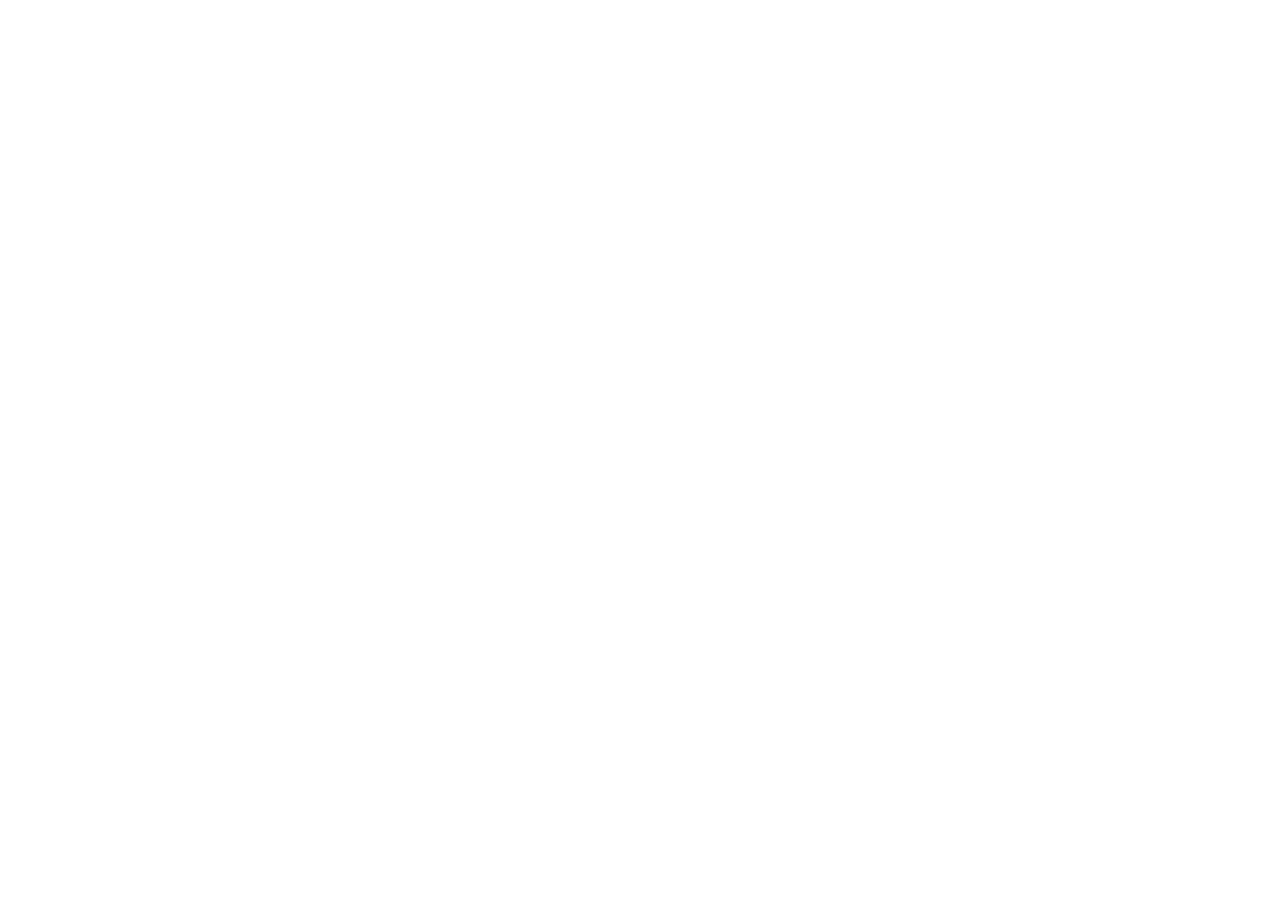
==== index.html @ 092da07f "First Commit" ====
<!DOCTYPE html>
<html lang="en">
  <head>
    <meta charset="UTF-8" />
    <meta http-equiv="X-UA-Compatible" content="IE=edge" />
    <meta name="viewport" content="width=device-width, initial-scale=1.0" />
    <title>VideoCall App UI - Navid Dev</title>
    <link rel="stylesheet" href="style.css" />
  </head>
  <body>
    <script src="script.js"></script>
  </body>
</html>
---- style.css ----
/*==================== BASE ====================*/

/*==================== VARIABLES CSS ====================*/

body {
  --app-background: #eaebf5;
  --chat-background: #fff;
  --link-color: #c0c1c5;
  --navigation-bg: #fff;
  --navigation-box-shadow: 0 2px 6px 0 rgba(136, 148, 171, 0.2),
    0 24px 20px -24px rgba(71, 82, 107, 0.1);
  --main-color: #3d42df;
  --message-bg: #f3f4f9;
  --message-bg-2: #3d42df;
  --message-text: #2c303a;
  --placeholder-text: #a2a4bc;
  --button-bg: #fff;
}
/*========== Variables Dark theme ==========*/

body.dark {
  --app-background: #262a42;
  --navigation-box-shadow: 0px 0px 8px 0px #282b33;
  --chat-background: #3c3f56;
  --message-bg: #2c3046;
  --message-text: rgba(255, 255, 255, 0.8);
  --placeholder-text: #fff;
  --navigation-bg: #3c3f56;
  --button-bg: #3c3f56;
  --main-color: #6f74ff;
  --message-bg-2: #6f74ff;
}

/*==================== LAYOUT ====================*/

/*==================== Navigation ====================*/

/*==================== Chat ====================*/

/*==================== Main App ====================*/

/*==================== MEDIA QUERIES ====================*/

/*==================== Devices smaller than 900px ====================*/

/*==================== Devices smaller than 520px ====================*/

/*==================== Devices Between 520px - 720px ====================*/
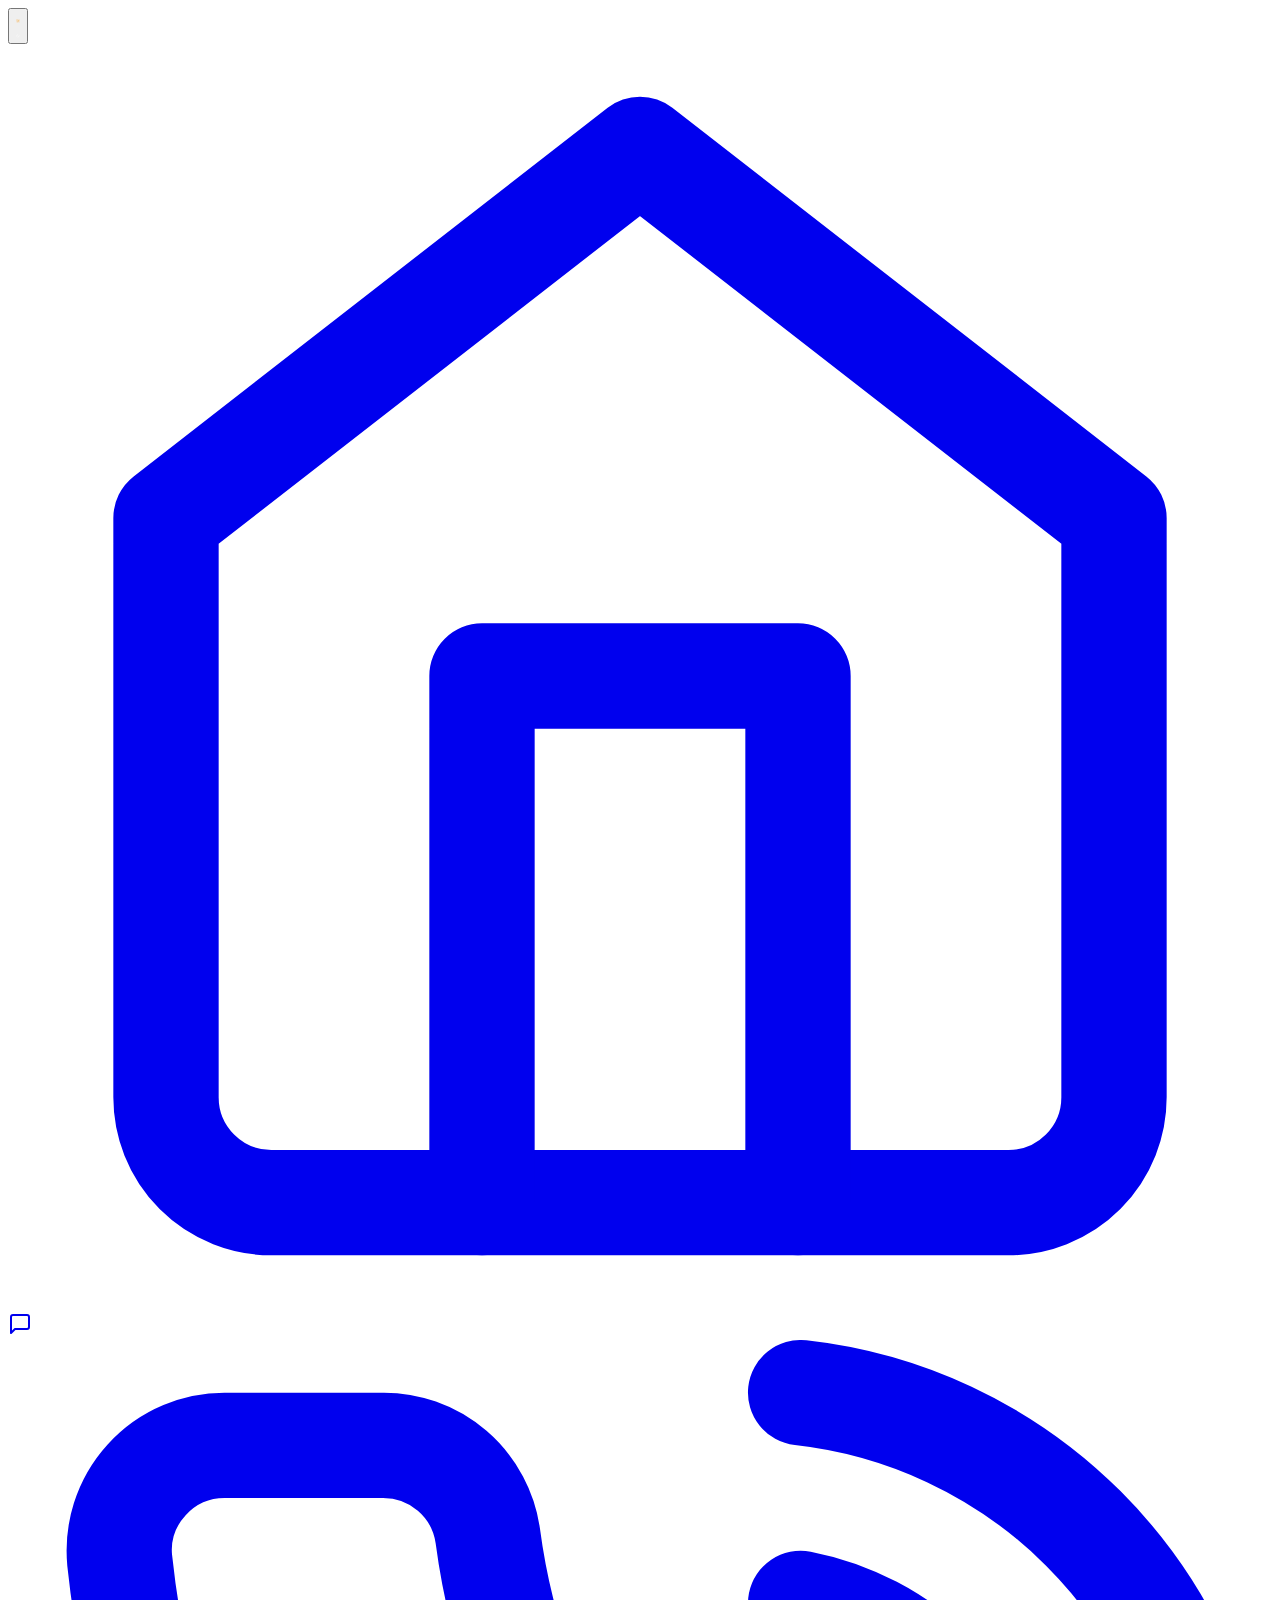
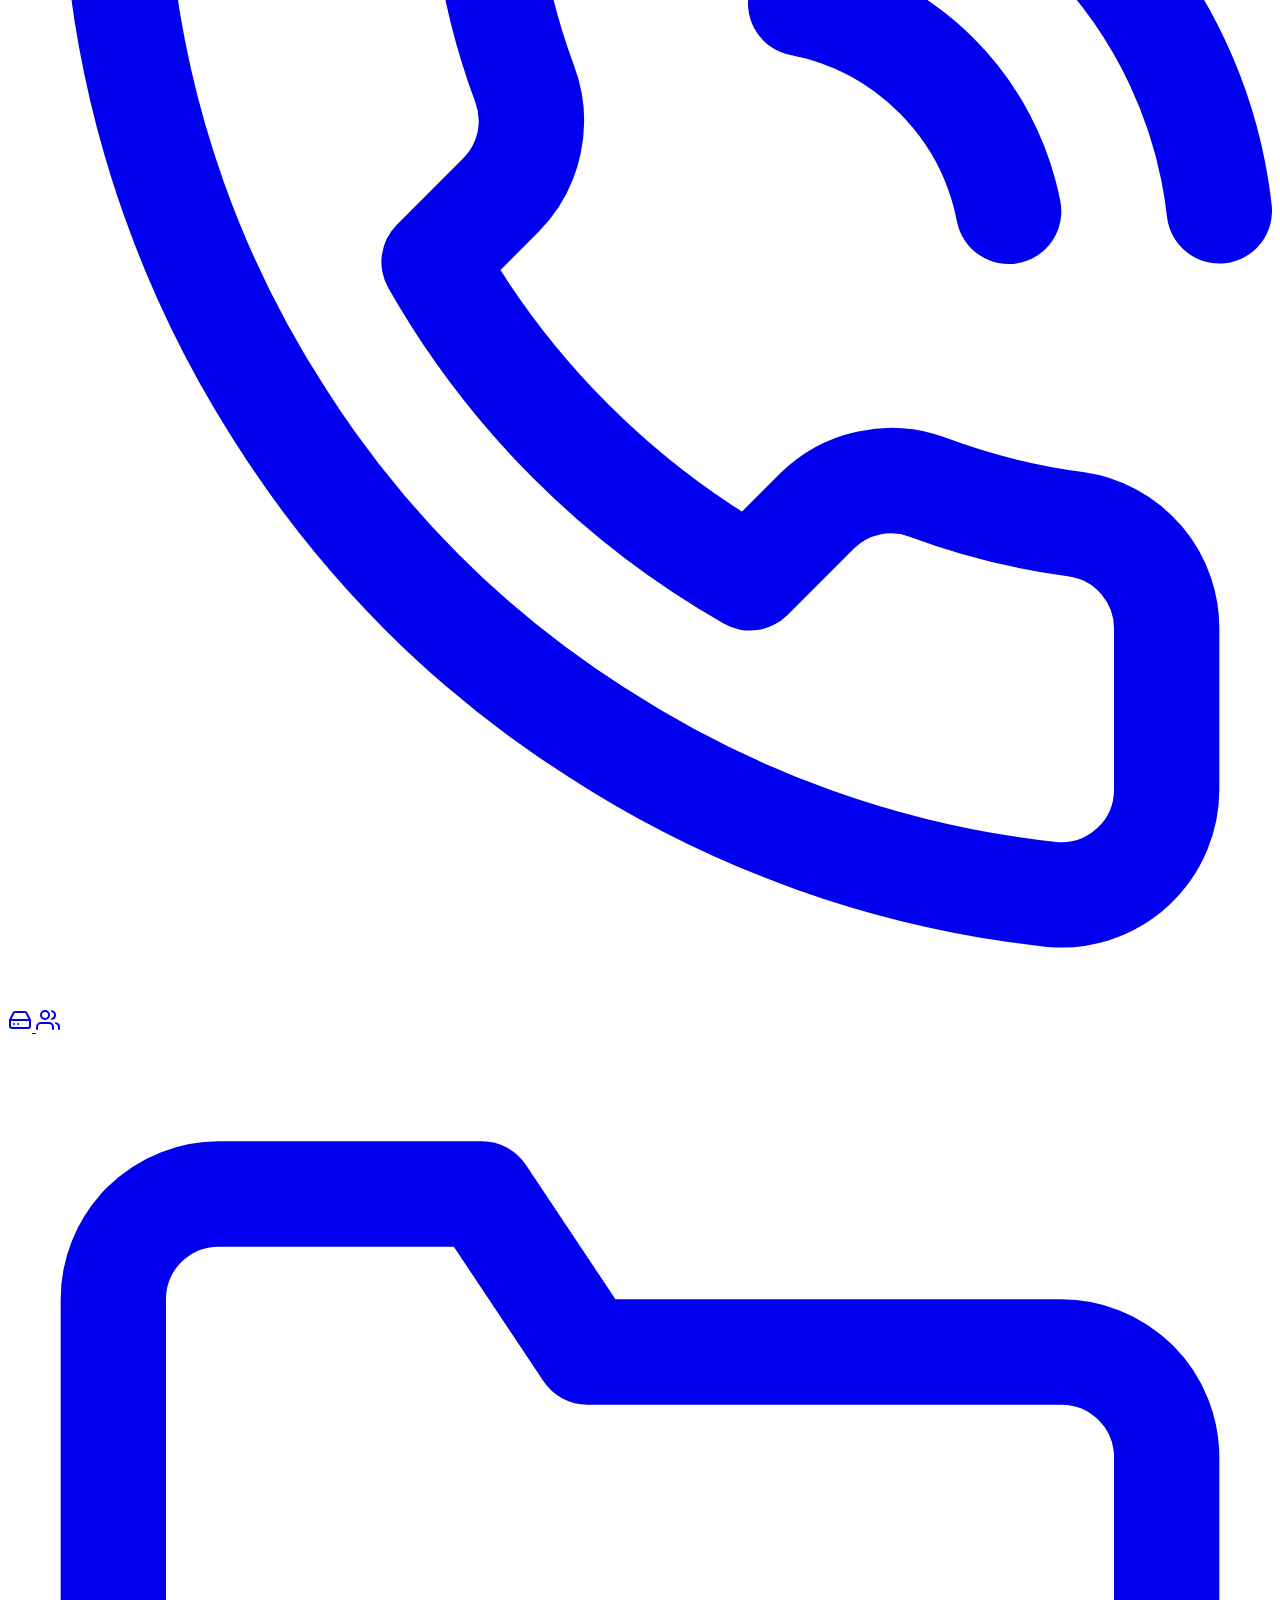
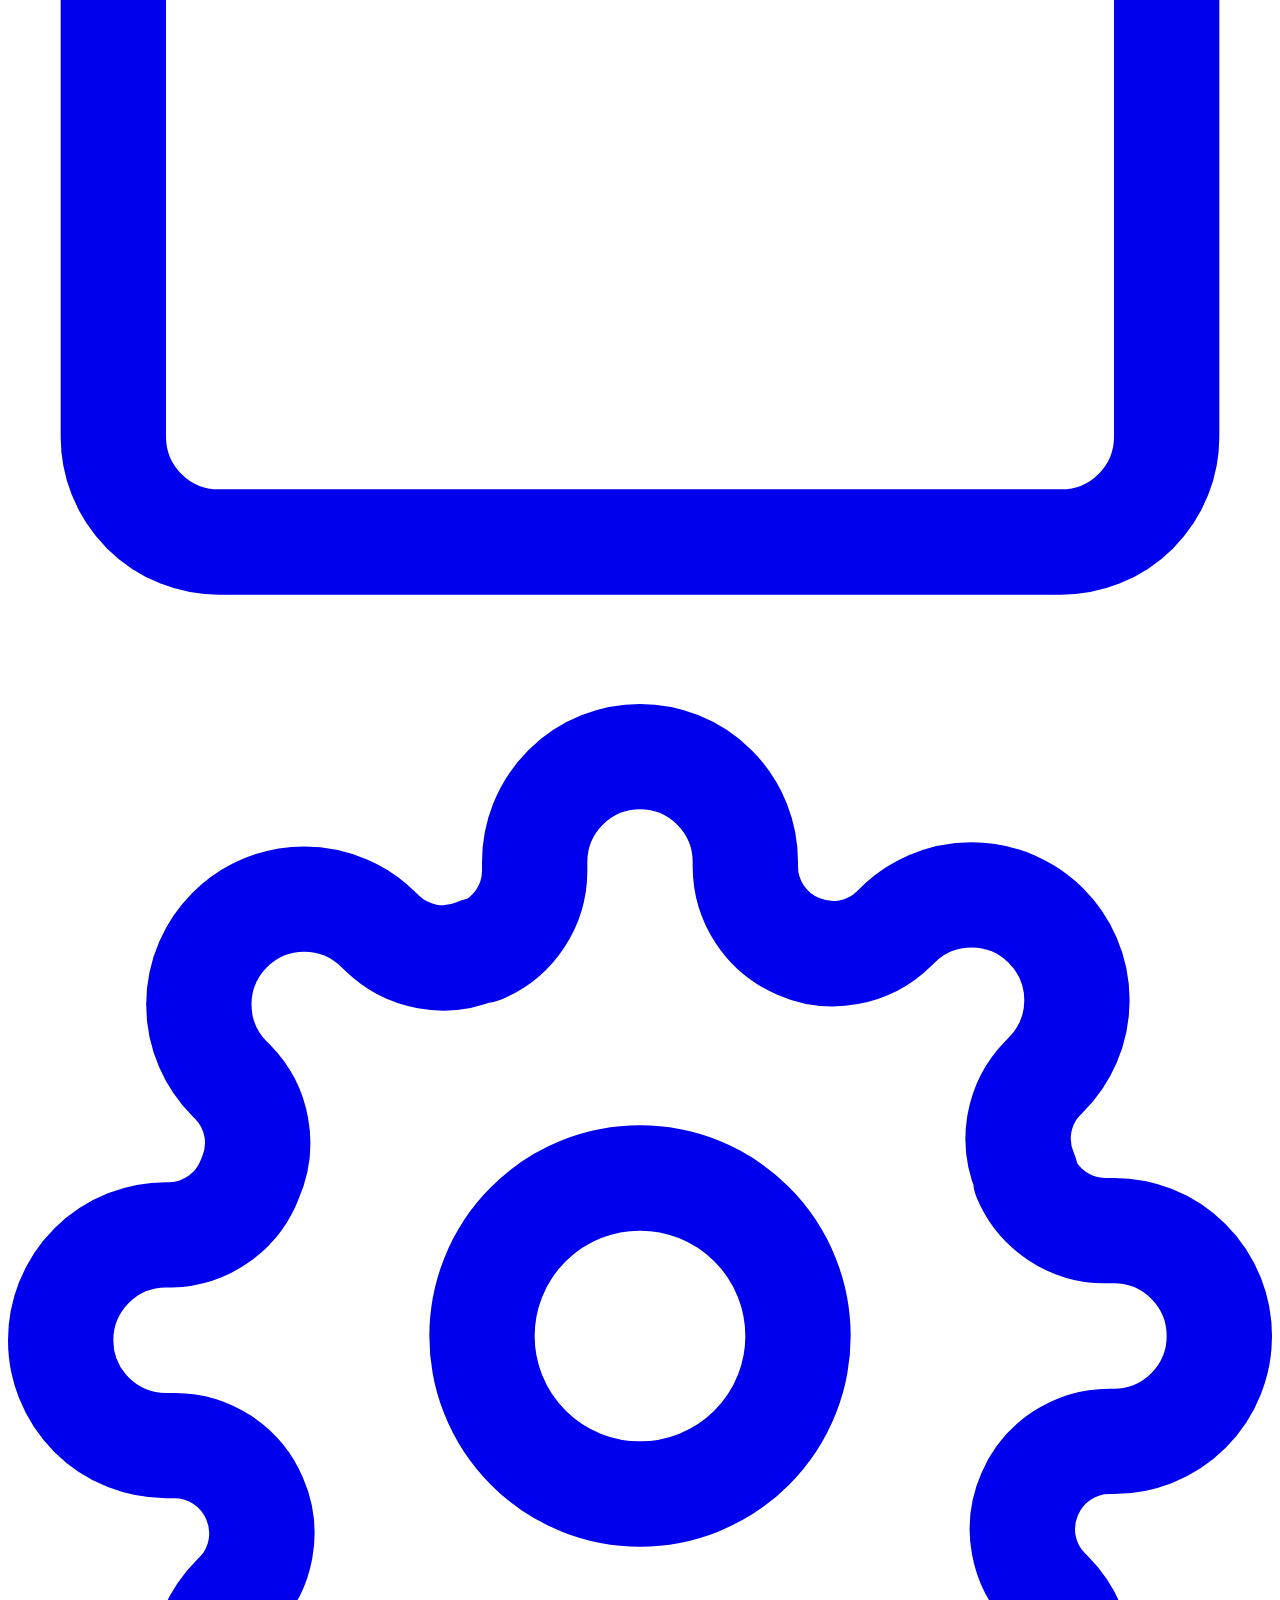
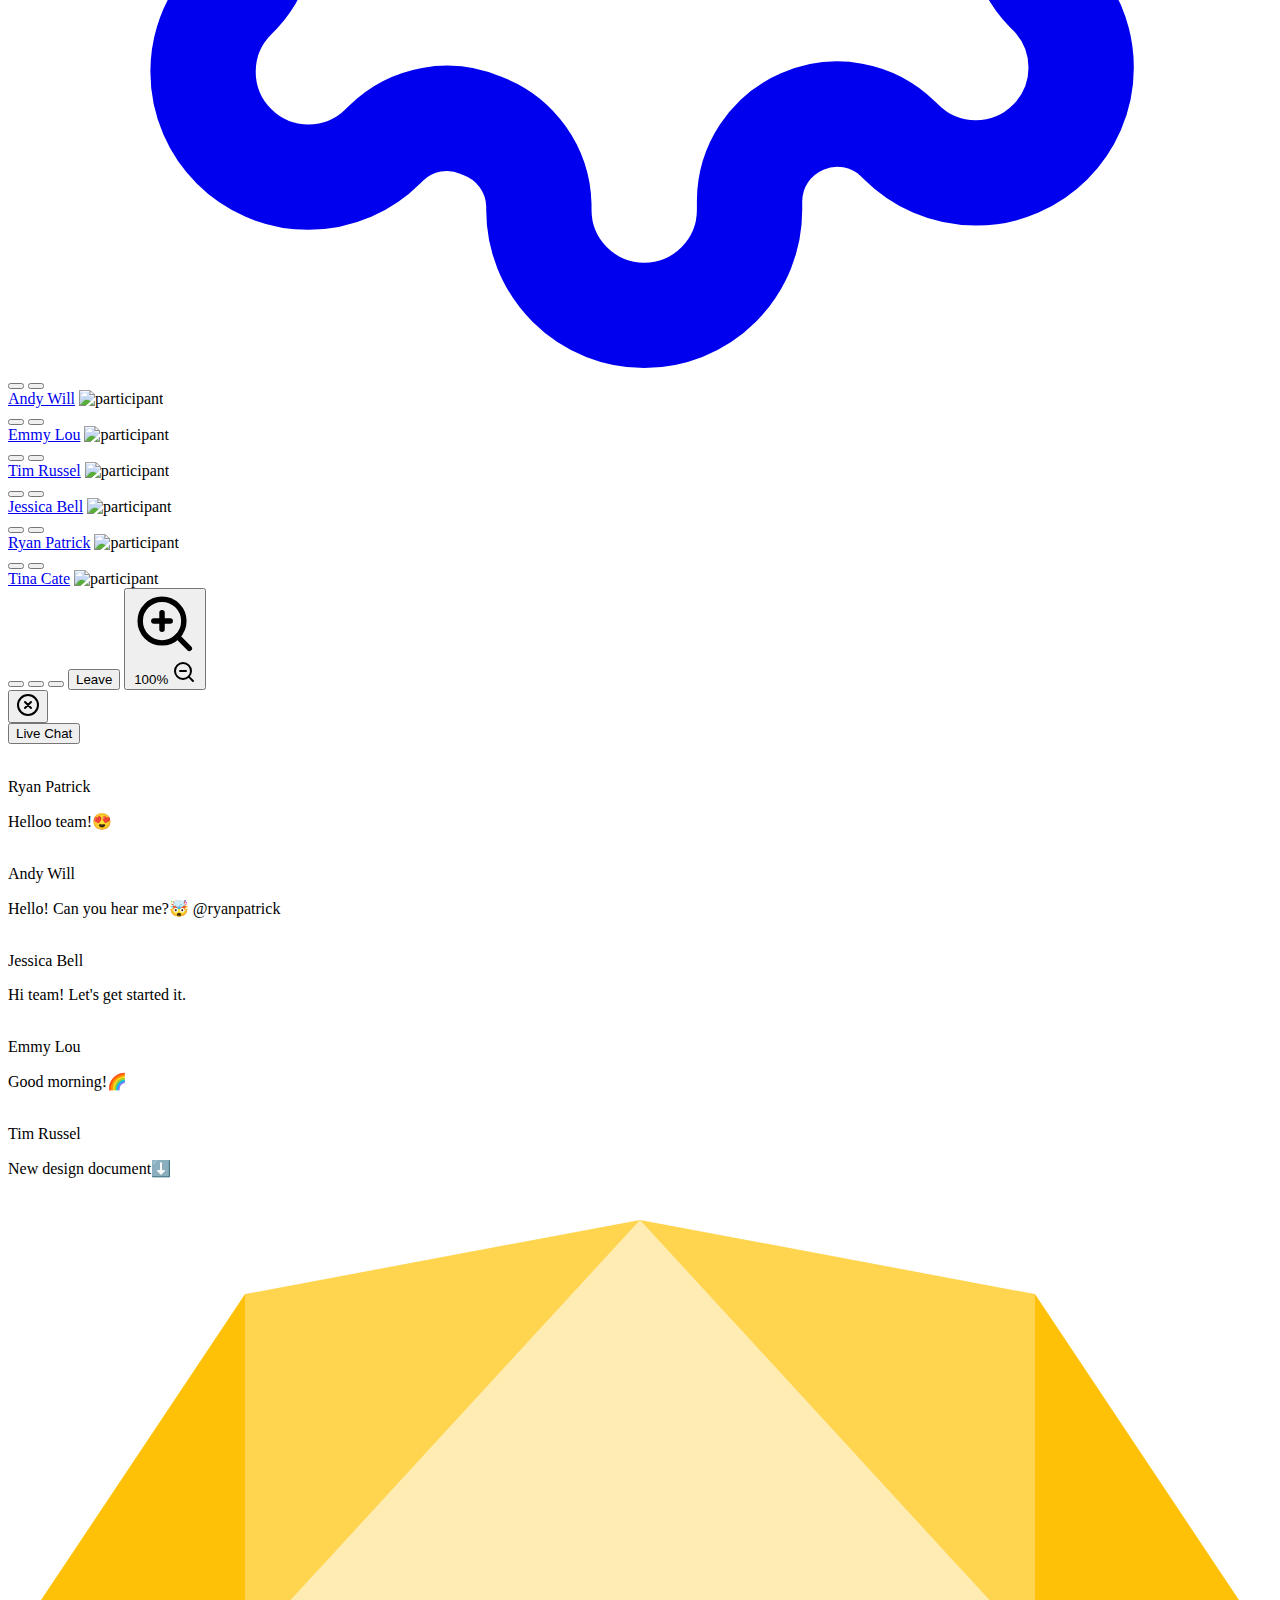
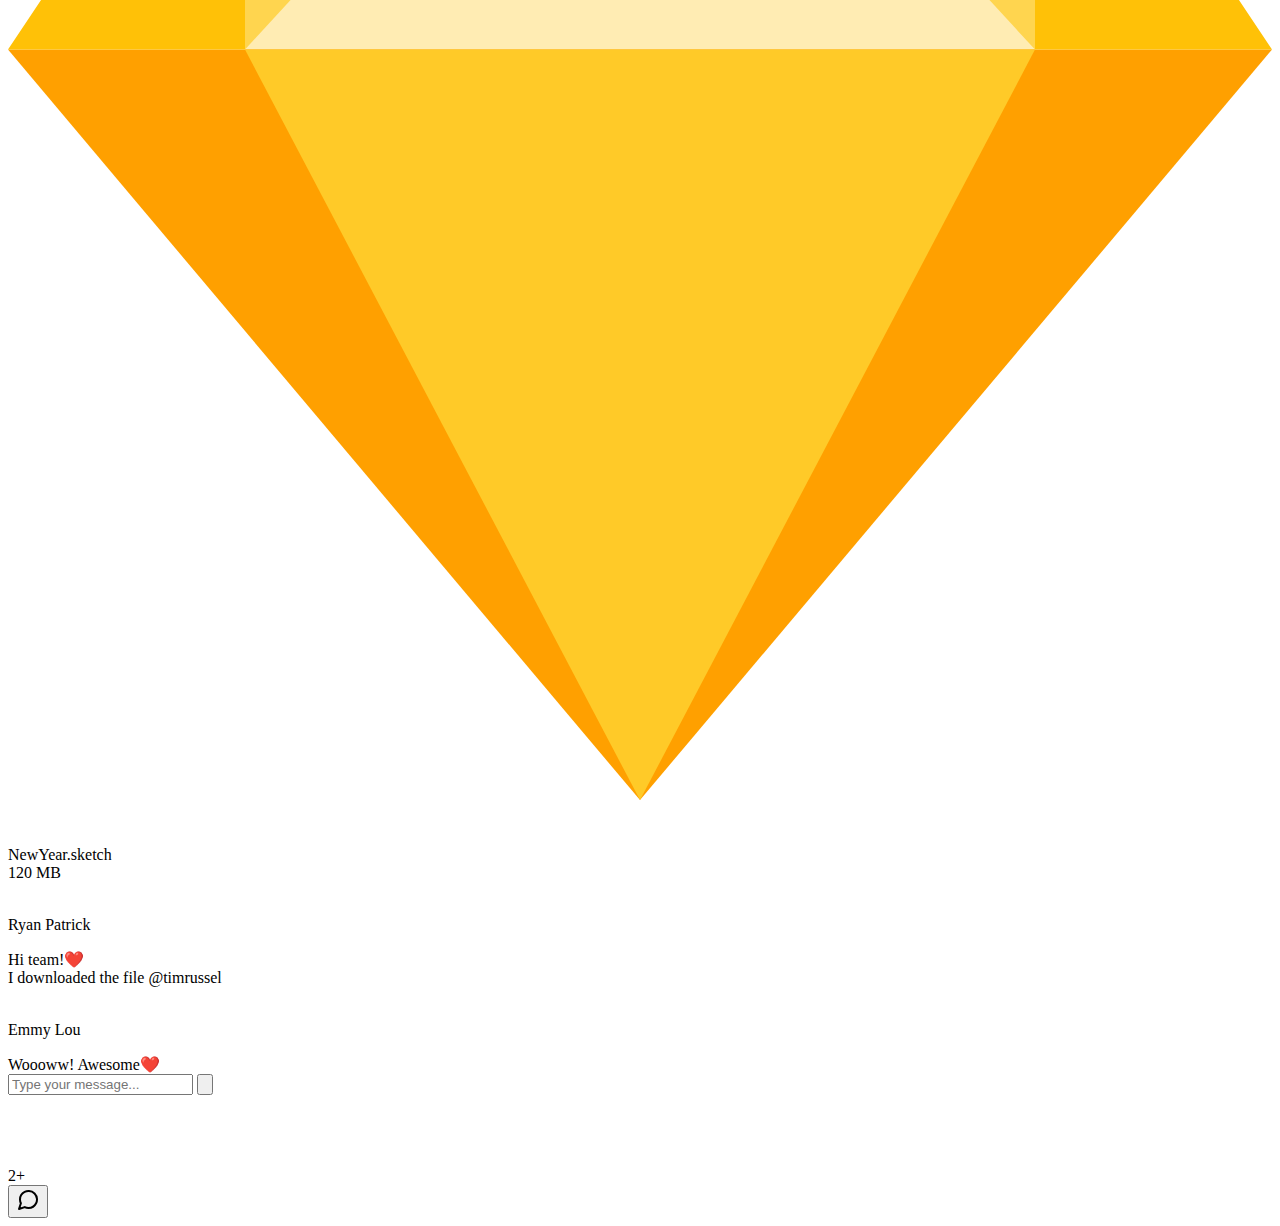
==== commit 79e5bf48: "add html" ====
--- a/index.html
+++ b/index.html
@@ -5,9 +5,544 @@
     <meta http-equiv="X-UA-Compatible" content="IE=edge" />
     <meta name="viewport" content="width=device-width, initial-scale=1.0" />
     <title>VideoCall App UI - Navid Dev</title>
+
+    <!-- Add Google Font -->
+    <link
+      href="https://fonts.googleapis.com/css?family=DM+Sans:400,500,700&display=swap"
+      rel="stylesheet"
+    />
     <link rel="stylesheet" href="style.css" />
   </head>
   <body>
+    <div class="app-container">
+      <button class="mode-switch">
+        <!-- sun icon -->
+        <svg
+          class="sun"
+          fill="none"
+          stroke="#fbb046"
+          stroke-linecap="round"
+          stroke-linejoin="round"
+          stroke-width="2"
+          class="feather feather-sun"
+          viewBox="0 0 24 24"
+        >
+          <defs />
+          <circle cx="12" cy="12" r="5" />
+          <path
+            d="M12 1v2M12 21v2M4.22 4.22l1.42 1.42M18.36 18.36l1.42 1.42M1 12h2M21 12h2M4.22 19.78l1.42-1.42M18.36 5.64l1.42-1.42"
+          />
+        </svg>
+        <!-- sun icon -->
+
+        <!-- moon icon -->
+        <svg
+          class="moon"
+          fill="none"
+          stroke="#ffffff"
+          stroke-linecap="round"
+          stroke-linejoin="round"
+          stroke-width="2"
+          class="feather feather-moon"
+          viewBox="0 0 24 24"
+        >
+          <defs />
+          <path d="M21 12.79A9 9 0 1111.21 3 7 7 0 0021 12.79z" />
+        </svg>
+        <!-- moon icon -->
+      </button>
+      <div class="left-side">
+        <div class="navigation">
+          <a href="#" class="nav-link icon">
+            <!-- Home icon -->
+            <svg
+              xmlns="http://www.w3.org/2000/svg"
+              fill="none"
+              stroke="currentColor"
+              stroke-width="2"
+              stroke-linecap="round"
+              stroke-linejoin="round"
+              class="feather feather-home"
+              viewBox="0 0 24 24"
+            >
+              <path d="M3 9l9-7 9 7v11a2 2 0 01-2 2H5a2 2 0 01-2-2z" />
+              <path d="M9 22V12h6v10" />
+            </svg>
+            <!-- Home icon -->
+          </a>
+
+          <a href="#" class="nav-link icon">
+            <!-- comment icon -->
+            <svg
+              xmlns="http://www.w3.org/2000/svg"
+              width="24"
+              height="24"
+              viewBox="0 0 24 24"
+              fill="none"
+              stroke="currentColor"
+              stroke-width="2"
+              stroke-linecap="round"
+              stroke-linejoin="round"
+              class="feather feather-message-square"
+            >
+              <path
+                d="M21 15a2 2 0 0 1-2 2H7l-4 4V5a2 2 0 0 1 2-2h14a2 2 0 0 1 2 2z"
+              />
+            </svg>
+            <!-- comment icon -->
+          </a>
+          <a href="#" class="nav-link icon">
+            <!-- ringing phone icon -->
+            <svg
+              xmlns="http://www.w3.org/2000/svg"
+              fill="none"
+              stroke="currentColor"
+              stroke-width="2"
+              stroke-linecap="round"
+              stroke-linejoin="round"
+              class="feather feather-phone-call"
+              viewBox="0 0 24 24"
+            >
+              <path
+                d="M15.05 5A5 5 0 0119 8.95M15.05 1A9 9 0 0123 8.94m-1 7.98v3a2 2 0 01-2.18 2 19.79 19.79 0 01-8.63-3.07 19.5 19.5 0 01-6-6 19.79 19.79 0 01-3.07-8.67A2 2 0 014.11 2h3a2 2 0 012 1.72 12.84 12.84 0 00.7 2.81 2 2 0 01-.45 2.11L8.09 9.91a16 16 0 006 6l1.27-1.27a2 2 0 012.11-.45 12.84 12.84 0 002.81.7A2 2 0 0122 16.92z"
+              />
+            </svg>
+            <!-- ringing phone icon -->
+          </a>
+          <a href="#" class="nav-link icon">
+            <!-- disk icon -->
+            <svg
+              xmlns="http://www.w3.org/2000/svg"
+              width="24"
+              height="24"
+              viewBox="0 0 24 24"
+              fill="none"
+              stroke="currentColor"
+              stroke-width="2"
+              stroke-linecap="round"
+              stroke-linejoin="round"
+              class="feather feather-hard-drive"
+            >
+              <line x1="22" y1="12" x2="2" y2="12" />
+              <path
+                d="M5.45 5.11L2 12v6a2 2 0 0 0 2 2h16a2 2 0 0 0 2-2v-6l-3.45-6.89A2 2 0 0 0 16.76 4H7.24a2 2 0 0 0-1.79 1.11z"
+              />
+              <line x1="6" y1="16" x2="6.01" y2="16" />
+              <line x1="10" y1="16" x2="10.01" y2="16" />
+            </svg>
+            <!-- disk icon -->
+          </a>
+          <a href="#" class="nav-link icon">
+            <!-- people icon -->
+            <svg
+              xmlns="http://www.w3.org/2000/svg"
+              width="24"
+              height="24"
+              viewBox="0 0 24 24"
+              fill="none"
+              stroke="currentColor"
+              stroke-width="2"
+              stroke-linecap="round"
+              stroke-linejoin="round"
+              class="feather feather-users"
+            >
+              <path d="M17 21v-2a4 4 0 0 0-4-4H5a4 4 0 0 0-4 4v2" />
+              <circle cx="9" cy="7" r="4" />
+              <path d="M23 21v-2a4 4 0 0 0-3-3.87" />
+              <path d="M16 3.13a4 4 0 0 1 0 7.75" />
+            </svg>
+            <!-- people icon -->
+          </a>
+          <a href="#" class="nav-link icon">
+            <!-- Folder icon -->
+            <svg
+              xmlns="http://www.w3.org/2000/svg"
+              fill="none"
+              stroke="currentColor"
+              stroke-width="2"
+              stroke-linecap="round"
+              stroke-linejoin="round"
+              class="feather feather-folder"
+              viewBox="0 0 24 24"
+            >
+              <path
+                d="M22 19a2 2 0 01-2 2H4a2 2 0 01-2-2V5a2 2 0 012-2h5l2 3h9a2 2 0 012 2z"
+              />
+            </svg>
+            <!-- Folder icon -->
+          </a>
+          <a href="#" class="nav-link icon">
+            <!-- Setting icon -->
+            <svg
+              xmlns="http://www.w3.org/2000/svg"
+              fill="none"
+              stroke="currentColor"
+              stroke-width="2"
+              stroke-linecap="round"
+              stroke-linejoin="round"
+              class="feather feather-settings"
+              viewBox="0 0 24 24"
+            >
+              <circle cx="12" cy="12" r="3" />
+              <path
+                d="M19.4 15a1.65 1.65 0 00.33 1.82l.06.06a2 2 0 010 2.83 2 2 0 01-2.83 0l-.06-.06a1.65 1.65 0 00-1.82-.33 1.65 1.65 0 00-1 1.51V21a2 2 0 01-2 2 2 2 0 01-2-2v-.09A1.65 1.65 0 009 19.4a1.65 1.65 0 00-1.82.33l-.06.06a2 2 0 01-2.83 0 2 2 0 010-2.83l.06-.06a1.65 1.65 0 00.33-1.82 1.65 1.65 0 00-1.51-1H3a2 2 0 01-2-2 2 2 0 012-2h.09A1.65 1.65 0 004.6 9a1.65 1.65 0 00-.33-1.82l-.06-.06a2 2 0 010-2.83 2 2 0 012.83 0l.06.06a1.65 1.65 0 001.82.33H9a1.65 1.65 0 001-1.51V3a2 2 0 012-2 2 2 0 012 2v.09a1.65 1.65 0 001 1.51 1.65 1.65 0 001.82-.33l.06-.06a2 2 0 012.83 0 2 2 0 010 2.83l-.06.06a1.65 1.65 0 00-.33 1.82V9a1.65 1.65 0 001.51 1H21a2 2 0 012 2 2 2 0 01-2 2h-.09a1.65 1.65 0 00-1.51 1z"
+              />
+            </svg>
+            <!-- Setting icon -->
+          </a>
+        </div>
+      </div>
+      <div class="app-main">
+        <div class="video-call-wrapper">
+          <!-- Video Participant 1 -->
+          <div class="video-participant">
+            <div class="participant-action">
+              <button class="btn-mute"></button>
+              <button class="btn-camera"></button>
+            </div>
+            <a href="#" class="name-tag">Andy Will</a>
+            <img
+              src="https://images.unsplash.com/photo-1566821582776-92b13ab46bb4?ixlib=rb-1.2.1&auto=format&fit=crop&w=900&q=60"
+              alt="participant"
+            />
+          </div>
+          <!-- Video Participant 2 -->
+          <div class="video-participant">
+            <div class="participant-action">
+              <button class="btn-mute"></button>
+              <button class="btn-camera"></button>
+            </div>
+            <a href="#" class="name-tag">Emmy Lou</a>
+            <img
+              src="https://images.unsplash.com/photo-1500917293891-ef795e70e1f6?ixlib=rb-1.2.1&ixid=eyJhcHBfaWQiOjEyMDd9&auto=format&fit=crop&w=1650&q=80"
+              alt="participant"
+            />
+          </div>
+          <!-- Video Participant 3 -->
+          <div class="video-participant">
+            <div class="participant-action">
+              <button class="btn-mute"></button>
+              <button class="btn-camera"></button>
+            </div>
+            <a href="#" class="name-tag">Tim Russel</a>
+            <img
+              src="https://images.unsplash.com/photo-1576110397661-64a019d88a98?ixlib=rb-1.2.1&auto=format&fit=crop&w=1234&q=80"
+              alt="participant"
+            />
+          </div>
+          <!-- Video Participant 4 -->
+          <div class="video-participant">
+            <div class="participant-action">
+              <button class="btn-mute"></button>
+              <button class="btn-camera"></button>
+            </div>
+            <a href="#" class="name-tag">Jessica Bell</a>
+            <img
+              src="https://images.unsplash.com/photo-1600207438283-a5de6d9df13e?ixlib=rb-1.2.1&ixid=eyJhcHBfaWQiOjEyMDd9&auto=format&fit=crop&w=1234&q=80"
+              alt="participant"
+            />
+          </div>
+          <!-- Video Participant 5 -->
+          <div class="video-participant">
+            <div class="participant-action">
+              <button class="btn-mute"></button>
+              <button class="btn-camera"></button>
+            </div>
+            <a href="#" class="name-tag">Ryan Patrick</a>
+            <img
+              src="https://images.unsplash.com/photo-1581824283135-0666cf353f35?ixlib=rb-1.2.1&auto=format&fit=crop&w=1276&q=80"
+              alt="participant"
+            />
+          </div>
+          <!-- Video Participant 6 -->
+          <div class="video-participant">
+            <div class="participant-action">
+              <button class="btn-mute"></button>
+              <button class="btn-camera"></button>
+            </div>
+            <a href="#" class="name-tag">Tina Cate</a>
+            <img
+              src="https://images.unsplash.com/photo-1542596594-649edbc13630?ixlib=rb-1.2.1&auto=format&fit=crop&w=1234&q=80"
+              alt="participant"
+            />
+          </div>
+        </div>
+
+        <div class="video-call-actions">
+          <button class="video-action-button mic"></button>
+          <button class="video-action-button camera"></button>
+          <button class="video-action-button maximize"></button>
+          <button class="video-action-button endcall">Leave</button>
+          <button class="video-action-button magnifier">
+            <!-- ZoomIn icon -->
+            <svg
+              xmlns="http://www.w3.org/2000/svg"
+              fill="none"
+              stroke="currentColor"
+              stroke-width="2"
+              stroke-linecap="round"
+              stroke-linejoin="round"
+              class="feather feather-zoom-in"
+              viewBox="0 0 24 24"
+            >
+              <circle cx="11" cy="11" r="8" />
+              <path d="M21 21l-4.35-4.35M11 8v6M8 11h6" />
+            </svg>
+
+            <!-- ZoomIn icon -->
+            <span>100%</span>
+            <!-- ZoomOut Icon -->
+            <svg
+              xmlns="http://www.w3.org/2000/svg"
+              width="24"
+              height="24"
+              viewBox="0 0 24 24"
+              fill="none"
+              stroke="currentColor"
+              stroke-width="2"
+              stroke-linecap="round"
+              stroke-linejoin="round"
+              class="feather feather-zoom-out"
+            >
+              <circle cx="11" cy="11" r="8" />
+              <line x1="21" y1="21" x2="16.65" y2="16.65" />
+              <line x1="8" y1="11" x2="14" y2="11" />
+            </svg>
+            <!-- ZoomOut Icon -->
+          </button>
+        </div>
+      </div>
+
+      <!-- Right Side -->
+      <div class="right-side">
+        <button class="btn-close-right">
+          <!-- Close Icon -->
+          <svg
+            xmlns="http://www.w3.org/2000/svg"
+            width="24"
+            height="24"
+            fill="none"
+            stroke="currentColor"
+            stroke-linecap="round"
+            stroke-linejoin="round"
+            stroke-width="2"
+            class="feather feather-x-circle"
+            viewBox="0 0 24 24"
+          >
+            <defs></defs>
+            <circle cx="12" cy="12" r="10"></circle>
+            <path d="M15 9l-6 6M9 9l6 6"></path>
+          </svg>
+          <!-- Close Icon -->
+        </button>
+        <div class="chat-container">
+          <div class="chat-header">
+            <button class="chat-header-button">Live Chat</button>
+          </div>
+          <div class="chat-area">
+            <!-- Message 1 -->
+            <div class="message-wrapper">
+              <div class="profile-picture">
+                <img
+                  src="https://images.unsplash.com/photo-1581824283135-0666cf353f35?ixlib=rb-1.2.1&auto=format&fit=crop&w=1276&q=80"
+                  alt=""
+                />
+              </div>
+              <div class="message-content">
+                <p class="name">Ryan Patrick</p>
+                <div class="message">Helloo team!😍</div>
+              </div>
+            </div>
+            <!-- Message 2 -->
+            <div class="message-wrapper">
+              <div class="profile-picture">
+                <img
+                  src="https://images.unsplash.com/photo-1566821582776-92b13ab46bb4?ixlib=rb-1.2.1&auto=format&fit=crop&w=900&q=60"
+                  alt=""
+                />
+              </div>
+              <div class="message-content">
+                <p class="name">Andy Will</p>
+                <div class="message">
+                  Hello! Can you hear me?🤯 <a class="mention">@ryanpatrick</a>
+                </div>
+              </div>
+            </div>
+            <!-- Message 3 -->
+            <div class="message-wrapper">
+              <div class="profile-picture">
+                <img
+                  src="https://images.unsplash.com/photo-1600207438283-a5de6d9df13e?ixlib=rb-1.2.1&ixid=eyJhcHBfaWQiOjEyMDd9&auto=format&fit=crop&w=1234&q=80"
+                  alt=""
+                />
+              </div>
+              <div class="message-content">
+                <p class="name">Jessica Bell</p>
+                <div class="message">Hi team! Let's get started it.</div>
+              </div>
+            </div>
+            <!-- Message 4 -->
+            <div class="message-wrapper reverse">
+              <div class="profile-picture">
+                <img
+                  src="https://images.unsplash.com/photo-1500917293891-ef795e70e1f6?ixlib=rb-1.2.1&ixid=eyJhcHBfaWQiOjEyMDd9&auto=format&fit=crop&w=1650&q=80"
+                  alt=""
+                />
+              </div>
+              <div class="message-content">
+                <p class="name">Emmy Lou</p>
+                <div class="message">Good morning!🌈</div>
+              </div>
+            </div>
+            <!-- Message 5 -->
+            <div class="message-wrapper">
+              <div class="profile-picture">
+                <img
+                  src="https://images.unsplash.com/photo-1576110397661-64a019d88a98?ixlib=rb-1.2.1&auto=format&fit=crop&w=1234&q=80"
+                  alt=""
+                />
+              </div>
+              <div class="message-content">
+                <p class="name">Tim Russel</p>
+                <div class="message">New design document⬇️</div>
+                <div class="message-file">
+                  <div class="icon sketch">
+                    <svg
+                      xmlns="http://www.w3.org/2000/svg"
+                      viewBox="0 0 512 512"
+                    >
+                      <path
+                        fill="#ffd54f"
+                        d="M96 191.02v-144l160-30.04 160 30.04v144z"
+                      />
+                      <path
+                        fill="#ffecb3"
+                        d="M96 191.02L256 16.98l160 174.04z"
+                      />
+                      <path fill="#ffa000" d="M0 191.02l256 304 256-304z" />
+                      <path fill="#ffca28" d="M96 191.02l160 304 160-304z" />
+                      <g fill="#ffc107">
+                        <path d="M0 191.02l96-144v144zM416 47.02v144h96z" />
+                      </g>
+                    </svg>
+                  </div>
+                  <div class="file-info">
+                    <div class="file-name">NewYear.sketch</div>
+                    <div class="file-size">120 MB</div>
+                  </div>
+                </div>
+              </div>
+            </div>
+            <!-- Message 6 -->
+            <div class="message-wrapper">
+              <div class="profile-picture">
+                <img
+                  src="https://images.unsplash.com/photo-1581824283135-0666cf353f35?ixlib=rb-1.2.1&auto=format&fit=crop&w=1276&q=80"
+                  alt=""
+                />
+              </div>
+              <div class="message-content">
+                <p class="name">Ryan Patrick</p>
+                <div class="message">Hi team!❤️</div>
+                <div class="message">
+                  I downloaded the file <a class="mention">@timrussel</a>
+                </div>
+              </div>
+            </div>
+
+            <!-- Message 7 -->
+            <div class="message-wrapper reverse">
+              <div class="profile-picture">
+                <img
+                  src="https://images.unsplash.com/photo-1500917293891-ef795e70e1f6?ixlib=rb-1.2.1&ixid=eyJhcHBfaWQiOjEyMDd9&auto=format&fit=crop&w=1650&q=80"
+                  alt=""
+                />
+              </div>
+              <div class="message-content">
+                <p class="name">Emmy Lou</p>
+                <div class="message">Woooww! Awesome❤️</div>
+              </div>
+            </div>
+          </div>
+          <div class="chat-typing-area-wrapper">
+            <div class="chat-typing-area">
+              <input
+                type="text"
+                placeholder="Type your message..."
+                class="chat-input"
+              />
+              <button class="send-button">
+                <!-- Send icon -->
+                <svg
+                  xmlns="http://www.w3.org/2000/svg"
+                  fill="none"
+                  stroke="currentColor"
+                  stroke-width="2"
+                  stroke-linecap="round"
+                  stroke-linejoin="round"
+                  class="feather feather-send"
+                  viewBox="0 0 24 24"
+                >
+                  <path d="M22 2L11 13M22 2l-7 20-4-9-9-4 20-7z" />
+                </svg>
+                <!-- Send icon -->
+              </button>
+            </div>
+          </div>
+        </div>
+        <div class="participants">
+          <!-- Participant pic 1 -->
+          <div class="participant profile-picture">
+            <img
+              src="https://images.unsplash.com/photo-1576110397661-64a019d88a98?ixlib=rb-1.2.1&auto=format&fit=crop&w=1234&q=80"
+              alt=""
+            />
+          </div>
+          <!-- Participant pic 2 -->
+          <div class="participant profile-picture">
+            <img
+              src="https://images.unsplash.com/photo-1566821582776-92b13ab46bb4?ixlib=rb-1.2.1&auto=format&fit=crop&w=900&q=60"
+              alt=""
+            />
+          </div>
+          <!-- Participant pic 3 -->
+          <div class="participant profile-picture">
+            <img
+              src="https://images.unsplash.com/photo-1600207438283-a5de6d9df13e?ixlib=rb-1.2.1&ixid=eyJhcHBfaWQiOjEyMDd9&auto=format&fit=crop&w=1234&q=80"
+              alt=""
+            />
+          </div>
+          <!-- Participant pic 4 -->
+          <div class="participant profile-picture">
+            <img
+              src="https://images.unsplash.com/photo-1581824283135-0666cf353f35?ixlib=rb-1.2.1&auto=format&fit=crop&w=1276&q=80"
+              alt=""
+            />
+          </div>
+          <div class="participant-more">2+</div>
+        </div>
+      </div>
+      <button class="expand-btn">
+        <!-- expand icon -->
+        <svg
+          xmlns="http://www.w3.org/2000/svg"
+          width="24"
+          height="24"
+          viewBox="0 0 24 24"
+          fill="none"
+          stroke="currentColor"
+          stroke-width="2"
+          stroke-linecap="round"
+          stroke-linejoin="round"
+          class="feather feather-message-circle"
+        >
+          <path
+            d="M21 11.5a8.38 8.38 0 0 1-.9 3.8 8.5 8.5 0 0 1-7.6 4.7 8.38 8.38 0 0 1-3.8-.9L3 21l1.9-5.7a8.38 8.38 0 0 1-.9-3.8 8.5 8.5 0 0 1 4.7-7.6 8.38 8.38 0 0 1 3.8-.9h.5a8.48 8.48 0 0 1 8 8v.5z"
+          />
+        </svg>
+        <!-- expand icon -->
+      </button>
+    </div>
     <script src="script.js"></script>
   </body>
 </html>
